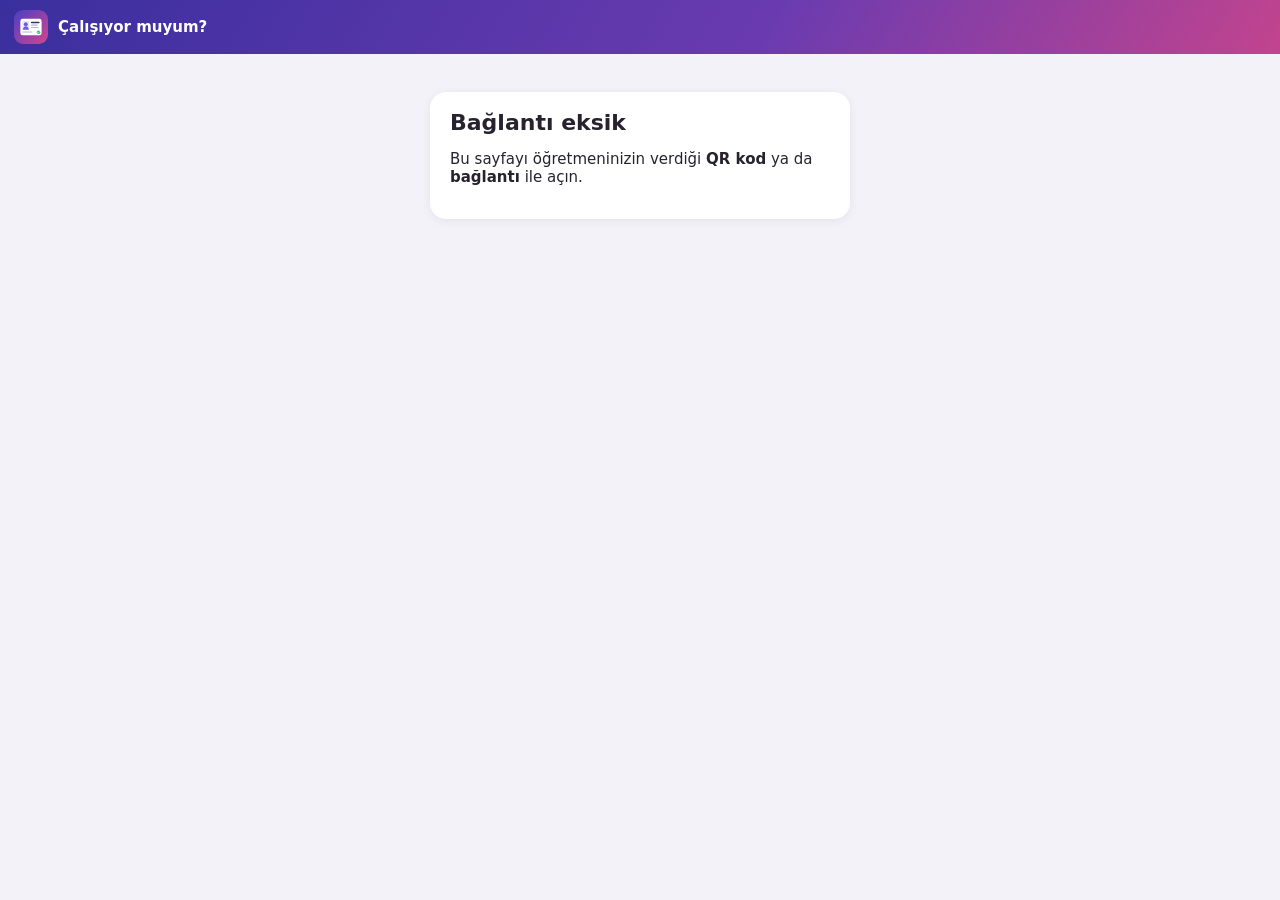
==== index.html @ 40ef4a22 "Çalışıyor muyum? — öğrenci sayfası Co-Authored-By: Claude Opus 5.5 <noreply@anthropic.com> Claude-Se" ====
<!doctype html>
<html lang="tr">
<head>
<meta charset="utf-8">
<meta name="viewport" content="width=device-width, initial-scale=1, viewport-fit=cover">
<meta name="theme-color" content="#3a2f9e">
<meta name="robots" content="noindex">
<meta name="apple-mobile-web-app-capable" content="yes">
<meta name="apple-mobile-web-app-title" content="Çalışıyor muyum?">
<title>Çalışıyor muyum?</title>
<link rel="manifest" href="manifest.json">
<link rel="icon" href="icon.svg" type="image/svg+xml">
<link rel="apple-touch-icon" href="icon-192.png">
<link rel="stylesheet" href="style.css">
<link rel="stylesheet" href="ogrenci.css">
</head>
<body class="ogr">
<header id="obar"><img src="icon.svg" alt=""><div><b>Çalışıyor muyum?</b><span id="oSub"></span></div><span id="oSync"></span><button id="oMenu" class="btn light sm" hidden>☰</button></header>
<main id="main"></main>
<div id="print"></div>
<div id="modal" hidden><div class="modal-card" id="modalCard"></div></div>
<div id="toast"></div>
<script src="ogrenci.js"></script>
<script src="takip.js"></script>
<script>Ogr.boot();</script>
</body>
</html>
---- style.css ----
[hidden] { display: none !important; }
:root {
  --bg: #f3f2f8;
  --card: #ffffff;
  --ink: #26232f;
  --muted: #6e6a7c;
  --line: #e4e1ee;
  --acc: #4b3fc4;
  --acc2: #d0458f;
  --ant: #33313b;
  --ok: #2a9d6b;
  --warn: #e0861d;
  --bad: #d2463c;
  --soft: #f0eefa;
  --r: 16px;
  --sh: 0 2px 10px rgba(40, 30, 90, .07);
}
* { box-sizing: border-box; }
html, body { margin: 0; height: 100%; }
body { font-family: "Segoe UI", system-ui, -apple-system, Roboto, sans-serif; background: var(--bg); color: var(--ink); font-size: 15px; -webkit-tap-highlight-color: transparent; }
button, input, select, textarea { font: inherit; color: inherit; }
#app { display: flex; min-height: 100vh; }

/* ---------- yan menü ---------- */
#nav { width: 236px; flex: none; background: linear-gradient(170deg, #3a2f9e 0%, #6a3bb0 55%, #c2448e 100%); color: #fff; display: flex; flex-direction: column; position: sticky; top: 0; height: 100vh; }
.brand { display: flex; gap: 11px; align-items: center; padding: 20px 18px 16px; }
.brand img { width: 44px; height: 44px; border-radius: 12px; box-shadow: 0 3px 10px rgba(0, 0, 0, .25); }
.brand b { display: block; font-size: 16px; }
.brand span { font-size: 12px; opacity: .8; }
#nav nav { display: flex; flex-direction: column; gap: 4px; padding: 6px 12px; flex: 1; }
#nav nav a { display: flex; gap: 12px; align-items: center; padding: 11px 12px; border-radius: 12px; cursor: pointer; color: rgba(255, 255, 255, .88); font-weight: 500; }
#nav nav a i { font-style: normal; width: 26px; height: 26px; display: grid; place-items: center; border-radius: 8px; background: rgba(255, 255, 255, .14); font-size: 14px; font-weight: 700; }
#nav nav a:hover { background: rgba(255, 255, 255, .1); }
#nav nav a.on { background: rgba(255, 255, 255, .95); color: var(--acc); }
#nav nav a.on i { background: var(--acc); color: #fff; }
#syncbox { padding: 12px; }
.sb { background: rgba(0, 0, 0, .18); border-radius: 12px; padding: 10px 12px; font-size: 12.5px; line-height: 1.5; }
.sb .btn { margin-top: 8px; width: 100%; }

#main { flex: 1; padding: 26px 30px 60px; max-width: 1240px; min-width: 0; }
h1 { font-size: 24px; margin: 0 0 4px; }
h2 { font-size: 17px; margin: 0 0 12px; }
.sub { color: var(--muted); margin: 0 0 18px; }
.muted { color: var(--muted); }
.head { display: flex; align-items: flex-end; gap: 12px; flex-wrap: wrap; margin-bottom: 18px; }
.head > div:first-child { flex: 1; min-width: 200px; }
.head .sub { margin: 0; }
.row { display: flex; gap: 10px; flex-wrap: wrap; align-items: center; }
.spacer { flex: 1; }
.card { background: var(--card); border-radius: var(--r); box-shadow: var(--sh); padding: 18px 20px; margin-bottom: 16px; }
.grid2 { display: grid; grid-template-columns: 1fr 1fr; gap: 16px; }

/* ---------- düğmeler ---------- */
.btn { border: 0; background: var(--acc); color: #fff; padding: 10px 16px; border-radius: 11px; cursor: pointer; font-weight: 600; display: inline-flex; gap: 7px; align-items: center; justify-content: center; white-space: nowrap; }
.btn:hover { filter: brightness(1.08); }
.btn.grad { background: linear-gradient(120deg, var(--acc), var(--acc2)); }
.btn.ant { background: var(--ant); }
.btn.ghost { background: var(--soft); color: var(--acc); }
.btn.light { background: rgba(255, 255, 255, .92); color: var(--acc); }
.btn.danger { background: #fde9e7; color: var(--bad); }
.btn.sm { padding: 6px 11px; font-size: 13px; border-radius: 9px; }
.btn:disabled { opacity: .5; cursor: default; }

/* ---------- form ---------- */
label.f { display: block; margin-bottom: 12px; }
label.f > span { display: block; font-size: 13px; color: var(--muted); margin-bottom: 5px; font-weight: 600; }
input[type=text], input[type=number], input[type=password], input[type=search], select, textarea { width: 100%; border: 1.5px solid var(--line); background: #fff; border-radius: 11px; padding: 10px 12px; outline: none; }
input:focus, select:focus, textarea:focus { border-color: var(--acc); }
textarea { min-height: 64px; resize: vertical; }

/* ---------- sınıf kartları ---------- */
.classes { display: grid; grid-template-columns: repeat(auto-fill, minmax(260px, 1fr)); gap: 16px; }
.ccard { border-radius: 20px; padding: 18px; color: #fff; cursor: pointer; position: relative; overflow: hidden; box-shadow: var(--sh); min-height: 150px; display: flex; flex-direction: column; }
.ccard:hover { transform: translateY(-2px); transition: transform .15s; }
.ccard b { font-size: 26px; }
.ccard .cs { opacity: .9; font-size: 13px; }
.ccard .faces { display: flex; margin-top: auto; padding-top: 14px; }
.ccard .faces img, .ccard .faces span { width: 34px; height: 42px; border-radius: 8px; object-fit: cover; border: 2px solid rgba(255, 255, 255, .85); margin-right: -8px; background: rgba(255, 255, 255, .3); }
.ccard .faces span { display: grid; place-items: center; font-size: 12px; font-weight: 700; width: auto; padding: 0 8px; }
.ccard .bar { height: 6px; border-radius: 3px; background: rgba(255, 255, 255, .3); margin-top: 12px; overflow: hidden; }
.ccard .bar i { display: block; height: 100%; background: #fff; }
.ccard.add { background: var(--card); color: var(--acc); border: 2px dashed #cfc9ef; box-shadow: none; align-items: center; justify-content: center; gap: 8px; text-align: center; font-weight: 600; }

/* ---------- fotoğraflı liste ---------- */
.tools { display: flex; gap: 10px; flex-wrap: wrap; align-items: center; margin-bottom: 16px; }
.tools input[type=search] { max-width: 280px; }
.tabs { display: inline-flex; background: #e9e6f5; border-radius: 12px; padding: 4px; gap: 4px; }
.tabs button { border: 0; background: transparent; padding: 8px 14px; border-radius: 9px; cursor: pointer; font-weight: 600; color: var(--muted); }
.tabs button.on { background: #fff; color: var(--acc); box-shadow: var(--sh); }
.photos { display: grid; grid-template-columns: repeat(auto-fill, minmax(150px, 1fr)); gap: 14px; }
.pc { background: var(--card); border-radius: 16px; box-shadow: var(--sh); overflow: hidden; cursor: pointer; display: flex; flex-direction: column; position: relative; transition: transform .12s; }
.pc:hover { transform: translateY(-2px); }
.pc .ph { aspect-ratio: 3 / 4; background: linear-gradient(160deg, #ebe8f8, #f7e8f1); display: grid; place-items: center; overflow: hidden; }
.pc .ph img { width: 100%; height: 100%; object-fit: cover; }
.pc .ph .ini { font-size: 34px; font-weight: 700; color: #a69fd6; }
.pc .no { position: absolute; top: 8px; left: 8px; background: rgba(38, 35, 47, .82); color: #fff; font-weight: 700; font-size: 13px; padding: 3px 9px; border-radius: 20px; }
.pc .pct { position: absolute; top: 8px; right: 8px; width: 30px; height: 30px; border-radius: 50%; display: grid; place-items: center; font-size: 10.5px; font-weight: 700; color: var(--ink); }
.pc .pct span { width: 23px; height: 23px; border-radius: 50%; background: #fff; display: grid; place-items: center; }
.pc .nm { padding: 9px 10px 4px; font-weight: 600; font-size: 13.5px; line-height: 1.25; }
.pc .flags { padding: 0 10px 10px; display: flex; flex-wrap: wrap; gap: 4px; min-height: 8px; }
.chip { font-size: 11px; font-weight: 600; padding: 2px 7px; border-radius: 20px; background: #fff1df; color: #b4610a; }
.chip.r { background: #fde7e5; color: #b53229; }
.chip.b { background: #e8e5fb; color: var(--acc); }
.chip.g { background: #e1f5ec; color: #1c7a50; }

/* ---------- öğrenci sayfası ---------- */
.stu { display: grid; grid-template-columns: 270px 1fr; gap: 18px; align-items: start; }
.stu-side { position: sticky; top: 18px; }
.bigph { aspect-ratio: 3 / 4; border-radius: 16px; overflow: hidden; background: linear-gradient(160deg, #ebe8f8, #f7e8f1); display: grid; place-items: center; margin-bottom: 12px; }
.bigph img { width: 100%; height: 100%; object-fit: cover; }
.bigph .ini { font-size: 64px; font-weight: 700; color: #a69fd6; }
.stu-side .nm { font-size: 20px; font-weight: 700; line-height: 1.25; }
.stu-side .meta { color: var(--muted); margin: 4px 0 12px; }
.stu-side .btn { width: 100%; margin-bottom: 8px; }
.prog { height: 8px; border-radius: 4px; background: var(--line); overflow: hidden; margin: 6px 0 14px; }
.prog i { display: block; height: 100%; background: linear-gradient(90deg, var(--acc), var(--acc2)); }
.q { padding: 14px 0; border-bottom: 1px solid var(--line); display: grid; grid-template-columns: 34px 1fr; gap: 10px; }
.q:last-child { border-bottom: 0; }
.q .qn { width: 30px; height: 30px; border-radius: 9px; background: var(--soft); color: var(--acc); display: grid; place-items: center; font-weight: 700; font-size: 13px; }
.q .ql { font-weight: 600; margin: 4px 0 9px; }
.seg { display: flex; flex-wrap: wrap; gap: 6px; }
.seg button { border: 1.5px solid var(--line); background: #fff; padding: 8px 15px; border-radius: 10px; cursor: pointer; font-weight: 600; color: var(--muted); min-width: 64px; }
.seg button.on { background: var(--acc); border-color: var(--acc); color: #fff; }
.seg button.on.w { background: var(--warn); border-color: var(--warn); }
.seg button.on.x { background: var(--bad); border-color: var(--bad); }
.seg button.clr { border-style: dashed; min-width: 0; padding: 8px 10px; }
.stepper { display: inline-flex; align-items: center; gap: 0; border: 1.5px solid var(--line); border-radius: 11px; overflow: hidden; background: #fff; }
.stepper button { border: 0; background: var(--soft); color: var(--acc); width: 42px; height: 40px; font-size: 20px; font-weight: 700; cursor: pointer; }
.stepper input { border: 0 !important; width: 64px; text-align: center; font-weight: 700; font-size: 17px; border-radius: 0 !important; padding: 8px 4px !important; }
.det { margin-top: 9px; }
.saved { font-size: 12.5px; color: var(--ok); }

/* ---------- tablo ---------- */
.tbl-wrap { overflow-x: auto; }
table.t { border-collapse: collapse; width: 100%; font-size: 13px; }
table.t th, table.t td { border-bottom: 1px solid var(--line); padding: 7px 8px; text-align: left; vertical-align: middle; }
table.t th { background: #f6f5fb; font-size: 12px; color: var(--muted); position: sticky; top: 0; }
table.t td.c, table.t th.c { text-align: center; }
table.t tr:hover td { background: #faf9fe; }
table.t img.mini { width: 30px; height: 38px; object-fit: cover; border-radius: 6px; display: block; }
td .w { color: #b4610a; font-weight: 700; }
td .x { color: var(--bad); font-weight: 700; }
.stats { display: grid; grid-template-columns: repeat(auto-fill, minmax(190px, 1fr)); gap: 12px; margin-bottom: 16px; }
.stat { border-radius: 16px; padding: 14px 16px; color: #fff; position: relative; overflow: hidden; }
.stat b { font-size: 28px; display: block; }
.stat span { font-size: 13px; opacity: .92; }
.stat em { position: absolute; right: 12px; top: 10px; font-style: normal; font-size: 12px; opacity: .85; }

/* ---------- içe aktarma ---------- */
.imp { display: grid; grid-template-columns: repeat(auto-fill, minmax(118px, 1fr)); gap: 10px; max-height: 52vh; overflow: auto; padding: 4px; }
.imp .it { border: 1.5px solid var(--line); border-radius: 12px; overflow: hidden; font-size: 12px; background: #fff; position: relative; }
.imp .it img { width: 100%; aspect-ratio: 3/4; object-fit: cover; display: block; }
.imp .it input[type=text] { border-radius: 0; border: 0; border-top: 1px solid var(--line); padding: 5px 7px; font-size: 12px; }
.imp .it input.no { font-weight: 700; }
.imp .it .ck { position: absolute; top: 6px; left: 6px; width: 20px; height: 20px; }
.imp .it.off { opacity: .4; }
.imp .it .tag { position: absolute; top: 6px; right: 6px; font-size: 10px; background: var(--ok); color: #fff; padding: 2px 6px; border-radius: 10px; }

/* ---------- modal, bildirim ---------- */
#modal { position: fixed; inset: 0; background: rgba(25, 20, 45, .45); display: grid; place-items: center; z-index: 50; padding: 16px; }
.modal-card { background: #fff; border-radius: 20px; padding: 22px; width: min(560px, 100%); max-height: 92vh; overflow: auto; box-shadow: 0 20px 60px rgba(0, 0, 0, .25); }
.modal-card.wide { width: min(980px, 100%); }
.actions { display: flex; gap: 10px; justify-content: flex-end; margin-top: 16px; flex-wrap: wrap; }
#toast { position: fixed; left: 50%; bottom: 26px; transform: translateX(-50%) translateY(30px); background: var(--ant); color: #fff; padding: 11px 18px; border-radius: 12px; opacity: 0; transition: .25s; z-index: 60; pointer-events: none; max-width: 90vw; text-align: center; }
#toast.on { opacity: 1; transform: translateX(-50%); }
.qr img { width: 210px; height: 210px; image-rendering: pixelated; border-radius: 10px; border: 1px solid var(--line); }
.code { font-size: 24px; font-weight: 800; letter-spacing: 3px; color: var(--acc); }
video#cam { width: 100%; border-radius: 12px; background: #000; }
.empty { text-align: center; padding: 40px 20px; color: var(--muted); }
.empty b { display: block; font-size: 18px; color: var(--ink); margin-bottom: 6px; }
.note { background: #fff7e8; border-radius: 12px; padding: 10px 14px; font-size: 13.5px; color: #7a5413; }

/* ---------- kilit ---------- */
#lock { position: fixed; inset: 0; z-index: 80; background: linear-gradient(160deg, #3a2f9e, #6a3bb0 55%, #c2448e); display: grid; place-items: center; color: #fff; padding: 20px; }
#lock .box { width: min(340px, 100%); text-align: center; }
#lock img { width: 76px; height: 76px; border-radius: 20px; margin-bottom: 12px; }
#lock input { text-align: center; font-size: 22px; letter-spacing: 6px; margin: 16px 0 10px; color: var(--ink); }

/* ---------- yazdırma ---------- */
#print { display: none; }
@media print {
  @page { size: A4; margin: 12mm; }
  body { background: #fff; font-size: 11pt; }
  #app, #modal, #toast, #lock { display: none !important; }
  #print { display: block; }
  .pg { page-break-after: always; break-after: page; }
  .pg:last-child { page-break-after: auto; break-after: auto; }
  * { -webkit-print-color-adjust: exact; print-color-adjust: exact; }
}
.pk-head { display: flex; gap: 18px; align-items: stretch; border-bottom: 3px solid #4b3fc4; padding-bottom: 12px; margin-bottom: 12px; }
.pk-head .pp { width: 34mm; height: 44mm; border-radius: 3mm; overflow: hidden; background: #eee; flex: none; display: grid; place-items: center; font-size: 26pt; color: #999; font-weight: 700; }
.pk-head .pp img { width: 100%; height: 100%; object-fit: cover; }
.pk-head .ti { flex: 1; display: flex; flex-direction: column; }
.pk-head .sch { font-size: 9.5pt; color: #666; }
.pk-head h3 { font-size: 20pt; margin: 4px 0 2px; }
.pk-head .mt { font-size: 12pt; }
.pk-head .gz { margin-top: auto; font-size: 9pt; color: #b53229; font-weight: 600; }
table.pk { width: 100%; border-collapse: collapse; font-size: 11pt; }
table.pk td { border: 1px solid #cfcbe0; padding: 6px 9px; vertical-align: top; }
table.pk td:first-child { width: 42%; background: #f4f2fb; font-weight: 600; }
table.pk td .w { color: #b4610a; font-weight: 700; }
table.pk td .x { color: #b53229; font-weight: 700; }
.pk-note { border: 1px solid #cfcbe0; border-radius: 2mm; padding: 6px 9px; margin-top: 10px; min-height: 22mm; font-size: 10.5pt; }
.pk-foot { margin-top: 10px; font-size: 8.5pt; color: #888; display: flex; justify-content: space-between; }
.ps-h { text-align: center; margin-bottom: 5px; line-height: 1.25; }
.ps-h b { font-size: 15pt; display: block; }
.ps-stats { display: grid; grid-template-columns: repeat(7, 1fr); gap: 4px; margin-bottom: 6px; }
.ps-stats div { border: 1px solid #cfcbe0; border-radius: 2mm; padding: 2px 5px; font-size: 7.5pt; line-height: 1.15; }
.ps-stats b { font-size: 11pt; display: block; color: #4b3fc4; }
table.ps { width: 100%; border-collapse: collapse; font-size: 8pt; }
table.ps th, table.ps td { border: 1px solid #cfcbe0; padding: 1px 3px; text-align: center; height: 4.6mm; }
table.ps tr { page-break-inside: avoid; }
table.ps tr:nth-child(even) td { background: #f8f7fc; }
table.ps th { background: #ece9f8; font-size: 7.5pt; }
table.ps td.l { text-align: left; }

table.ps .w { color: #b4610a; font-weight: 700; }
table.ps .x { color: #b53229; font-weight: 700; }
.ps-det { margin-top: 10px; font-size: 9pt; }
.ps-det h4 { margin: 8px 0 4px; font-size: 10.5pt; color: #4b3fc4; }
.ps-det p { margin: 2px 0; }

/* ---------- telefon / dar ekran ---------- */
@media (max-width: 860px) {
  #app { flex-direction: column; }
  #nav { width: 100%; height: auto; position: sticky; top: 0; z-index: 20; flex-direction: row; align-items: center; padding-top: env(safe-area-inset-top); }
  .brand { padding: 10px 12px; }
  .brand div { display: none; }
  .brand img { width: 34px; height: 34px; }
  #nav nav { flex-direction: row; padding: 6px; overflow-x: auto; gap: 2px; }
  #nav nav a { padding: 8px 10px; gap: 6px; font-size: 13px; }
  #nav nav a i { width: 22px; height: 22px; }
  #syncbox { display: none; }
  #main { padding: 16px 14px 70px; }
  .stu { grid-template-columns: 1fr; }
  .stu-side { position: static; display: grid; grid-template-columns: 120px 1fr; gap: 14px; }
  .bigph { margin: 0; }
  .grid2 { grid-template-columns: 1fr; }
  .photos { grid-template-columns: repeat(auto-fill, minmax(112px, 1fr)); gap: 10px; }
  h1 { font-size: 21px; }
}
@media (max-width: 520px) {
  #nav nav a span { display: none; }
  #nav nav a.on span { display: inline; }
}

/* ---------- madde listesi (Ayarlar) ---------- */
.ilist { display: flex; flex-direction: column; gap: 4px; }
.irow { display: flex; align-items: center; gap: 6px; padding: 6px 4px; border-bottom: 1px solid var(--line); }
.irow .qn { width: 26px; height: 26px; border-radius: 8px; background: var(--soft); color: var(--acc); display: grid; place-items: center; font-weight: 700; font-size: 12px; flex: none; }
.irow .il { flex: 1; font-size: 14px; }
.irow.off .il { color: var(--muted); text-decoration: line-through; }
.irow .btn.sm { padding: 5px 9px; }
label.ck { display: flex; gap: 8px; align-items: center; margin-bottom: 10px; font-size: 14px; cursor: pointer; }
label.ck input { width: 18px; height: 18px; accent-color: var(--acc); }
.irow { background: #fff; border-radius: 10px; }
.irow .grip { cursor: grab; color: #b9b3d6; font-weight: 700; letter-spacing: -2px; padding: 0 4px; user-select: none; }
.irow.drag { opacity: .4; }
.irow.over { box-shadow: inset 0 3px 0 var(--acc); }
@media (max-width: 860px) { .irow .grip { display: none; } .irow .il { font-size: 13px; } }

/* ---------- Öğrenci Takip ---------- */
.tk-bar { display: flex; gap: 10px; flex-wrap: wrap; align-items: center; padding: 12px 14px; }
.tk-bar select { width: auto; min-width: 120px; }
.tk-bar #tkS { min-width: 240px; }
.tk-wk { display: flex; gap: 8px; align-items: center; margin-left: auto; }
.tk-wk b { min-width: 170px; text-align: center; }
.tk-top { display: grid; grid-template-columns: 96px 1fr; gap: 16px; align-items: start; }
.tk-ph { width: 96px; aspect-ratio: 3/4; border-radius: 12px; overflow: hidden; background: linear-gradient(160deg, #ebe8f8, #f7e8f1); display: grid; place-items: center; }
.tk-ph img { width: 100%; height: 100%; object-fit: cover; }
.tk-ph .ini { font-size: 30px; font-weight: 700; color: #a69fd6; }
.tk-who { display: flex; flex-direction: column; gap: 2px; }
.tk-who > b { font-size: 19px; }
.tk-meta { display: flex; gap: 10px; flex-wrap: wrap; margin-top: 8px; }
.tk-meta label { display: flex; flex-direction: column; font-size: 12px; color: var(--muted); font-weight: 600; gap: 3px; }
.tk-meta input, .tk-meta select { width: 130px; padding: 7px 10px; }
.tk-kpi { grid-column: 1 / -1; display: grid; grid-template-columns: repeat(5, 1fr); gap: 10px; }
.tk-kpi .stat { padding: 10px 14px; border-radius: 14px; }
.tk-kpi .stat b { font-size: 22px; }
.tk-goal { display: flex; gap: 10px; align-items: center; margin-bottom: 8px; }
.tk-goal .qn { width: 28px; height: 28px; border-radius: 8px; background: var(--soft); color: var(--acc); display: grid; place-items: center; font-weight: 700; flex: none; }
.tk-goal .tkin { flex: 1; }
.tk-goal label.ck { margin: 0; white-space: nowrap; }
table.tk { border-collapse: separate; border-spacing: 0; width: 100%; font-size: 13px; }
table.tk th { background: #3a2f9e; color: #fff; font-size: 12px; padding: 8px 6px; text-align: left; position: sticky; top: 0; z-index: 1; }
table.tk th:first-child { border-top-left-radius: 10px; } table.tk th:last-child { border-top-right-radius: 10px; }
table.tk td { border-bottom: 1px solid var(--line); padding: 2px 3px; vertical-align: middle; }
table.tk tr.odd td:not(.day) { background: #faf9fe; }
table.tk tr.dstart td { border-top: 2px solid #cfc9ef; }
table.tk td.day { width: 132px; min-width: 132px; background: linear-gradient(160deg, #efeafd, #f9eef5); vertical-align: top; padding: 8px; border-right: 1px solid var(--line); }
table.tk td.day b { display: block; color: var(--acc); }
table.tk td.day span { display: block; font-size: 12px; color: var(--muted); margin-top: 2px; }
table.tk td.day span b { display: inline; color: var(--ink); }
table.tk .c { text-align: center; }
table.tk td.calc { font-weight: 700; color: var(--acc); }
table.tk tr.dtot td { background: #f1eefb !important; font-size: 12px; font-weight: 600; padding: 5px 6px; }
table.tk tfoot td { background: var(--ant); color: #fff; padding: 9px 8px; font-weight: 600; }
table.tk tfoot td:first-child { border-bottom-left-radius: 10px; } table.tk tfoot td:last-child { border-bottom-right-radius: 10px; }
.tkin { width: 100%; border: 1.5px solid transparent !important; background: transparent !important; border-radius: 8px !important; padding: 7px 6px !important; font-size: 13px; min-width: 70px; }
.tkin:hover { border-color: var(--line) !important; background: #fff !important; }
.tkin:focus { border-color: var(--acc) !important; background: #fff !important; }
.tkin.wide { min-width: 170px; }
.tkin.n { text-align: center; min-width: 46px; }
textarea.tkin, select.tkin { border-color: var(--line) !important; background: #fff !important; }
td.st { white-space: nowrap; }
td.st button { border: 1.5px solid var(--line); background: #fff; width: 30px; height: 28px; border-radius: 8px; cursor: pointer; font-weight: 700; color: var(--muted); margin: 0 1px; }
td.st button.on.ok { background: var(--ok); border-color: var(--ok); color: #fff; }
td.st button.on.half { background: var(--warn); border-color: var(--warn); color: #fff; }
td.st button.on.no { background: var(--bad); border-color: var(--bad); color: #fff; }
button.lnk { border: 0; background: none; color: var(--acc); cursor: pointer; font-weight: 600; font-size: 12px; padding: 4px 0; margin-top: 4px; }
button.lnk.x { color: var(--bad); font-size: 15px; }
.neg { color: var(--bad) !important; }
.tk-chart { width: 100%; height: auto; display: block; }
.tk-oz { display: flex; justify-content: space-between; align-items: center; gap: 10px; padding: 6px 0; border-bottom: 1px solid var(--line); }
.tk-oz .seg button { min-width: 38px; padding: 6px 0; }
i.lg { display: inline-block; width: 12px; height: 12px; border-radius: 3px; margin-right: 5px; vertical-align: -1px; }
@media (max-width: 860px) {
  .tk-kpi { grid-template-columns: repeat(2, 1fr); }
  .tk-top { grid-template-columns: 72px 1fr; }
  .tk-ph { width: 72px; }
  .tk-wk { margin-left: 0; }
  .tk-oz { flex-direction: column; align-items: flex-start; }
  .tk-meta { display: grid; grid-template-columns: 1fr 1fr; }
  .tk-meta input, .tk-meta select { width: 100%; }
  .tk-bar select, .tk-bar #tkS { width: 100%; min-width: 0; }
}
/* yazdırma: haftalık form */
.tp { font-size: 8.5pt; color: #1b2a3d; position: relative; min-height: 271mm; }
.tp-h { display: flex; justify-content: space-between; align-items: flex-start; background: #e3ecf7; border-bottom: 2.5px solid #2a9d8f; padding: 3mm 4mm; margin: 0 0 3mm; }
.tp-h > div:first-child > b { font-size: 15pt; color: #1f3a5f; display: block; letter-spacing: .3px; }
.tp-h span { font-size: 7.5pt; color: #555; }
.tp-r { font-size: 8pt; text-align: right; line-height: 1.6; }
.tp-info { display: grid; grid-template-columns: 1fr 1fr; gap: 1.5mm 6mm; background: #f1f5fb; border: 1px solid #c9d6e6; border-radius: 2mm; padding: 2.5mm 4mm; margin-bottom: 2mm; }
.tp-info i { font-style: normal; font-weight: 700; color: #1f3a5f; }
.tp-s { border-left: 2.5mm solid #2a9d8f; padding-left: 2mm; font-weight: 700; font-size: 10pt; color: #1f3a5f; margin: 3mm 0 1.5mm; display: flex; justify-content: space-between; align-items: baseline; }
.tp-s small { font-weight: 400; font-size: 7pt; color: #666; }
.tp-line { display: flex; gap: 3mm; align-items: flex-end; border-bottom: 1px solid #9fb3cc; min-height: 6.5mm; padding: 0 1mm 1mm; }
.tp-line b { color: #2a9d8f; } .tp-line span { flex: 1; } .tp-line em { font-style: normal; font-size: 7.5pt; color: #666; }
.tp-o { display: inline-block; width: 3.2mm; height: 3.2mm; border: 1px solid #1f3a5f; border-radius: 1mm; vertical-align: -0.6mm; margin: 0 .6mm; }
.tp-o.on { background: #2a9d8f; border-color: #2a9d8f; }
table.tp-t { width: 100%; border-collapse: collapse; font-size: 7.5pt; }
table.tp-t th { background: #1f3a5f; color: #fff; font-size: 6.8pt; padding: 1.2mm 1mm; border: 1px solid #1f3a5f; }
table.tp-t td { border: 1px solid #c9d6e6; padding: .6mm 1.2mm; height: 5.6mm; }
table.tp-t td.c { text-align: center; }
table.tp-t tr.ds td { border-top: 1.4px solid #1f3a5f; }
td.tp-d { background: #e6f4f1; vertical-align: top; font-size: 6.8pt; line-height: 1.45; color: #555; }
td.tp-d b { color: #1f3a5f; font-size: 8pt; } td.tp-d.we { background: #fcf1dc; }
tr.tp-dt td { background: #f1f5fb; font-weight: 700; font-size: 7pt; }
table.tp-t tfoot td { background: #1f3a5f; color: #fff; font-weight: 700; }
.tp-tot { display: flex; justify-content: space-between; background: #1f3a5f; color: #fff; border-radius: 2mm; padding: 2mm 4mm; margin-top: 2.5mm; font-size: 8.5pt; }
.tp-tip { font-size: 7pt; color: #666; margin: 1.5mm 0; }
.tp-chart svg { width: 100%; height: 62mm; }
.tp-oz { display: grid; grid-template-columns: 1fr 1fr; gap: 1.5mm 6mm; }
.tp-oz div { display: flex; justify-content: space-between; align-items: center; background: #f1f5fb; padding: 1mm 2mm; border-radius: 1mm; }
.tp-oz i { display: inline-grid; place-items: center; width: 4.4mm; height: 4.4mm; border: 1px solid #1f3a5f; border-radius: 50%; font-style: normal; font-size: 6.5pt; margin-left: 1mm; }
.tp-oz i.on { background: #2a9d8f; color: #fff; border-color: #2a9d8f; }
.tp-2 { display: grid; grid-template-columns: 1fr 1fr; gap: 6mm; margin-top: 3mm; }
.tp-2 p, .tp-ogr p { border-bottom: 1px solid #9fb3cc; min-height: 14mm; margin: 1mm 0 0; white-space: pre-wrap; }
.tp-ogr { border: 1px solid #c9d6e6; border-radius: 2mm; padding: 2mm 3mm; }
.tp-ogr p { min-height: 22mm; }
.tp-f { position: absolute; bottom: 0; left: 0; right: 0; display: flex; justify-content: space-between; font-size: 7pt; color: #777; border-top: 1px solid #c9d6e6; padding-top: 1mm; }

/* giriş bilgisi kâğıtları */
.slips { display: grid; grid-template-columns: 1fr 1fr; gap: 4mm; }
.slip { border: 1px dashed #999; border-radius: 2mm; padding: 3mm; display: flex; gap: 3mm; align-items: center; break-inside: avoid; page-break-inside: avoid; font-size: 9pt; }
.slip img { width: 26mm; height: 26mm; }
.slip div { display: flex; flex-direction: column; gap: 1mm; }
.slip b { font-size: 10.5pt; }
.slip small { font-size: 7pt; color: #555; }
---- ogrenci.css ----
body.ogr { background: var(--bg); }
#obar { position: sticky; top: 0; z-index: 20; display: flex; align-items: center; gap: 10px; padding: 10px 14px; padding-top: calc(10px + env(safe-area-inset-top)); color: #fff; background: linear-gradient(120deg, #3a2f9e, #6a3bb0 60%, #c2448e); }
#obar img { width: 34px; height: 34px; border-radius: 9px; }
#obar div { flex: 1; min-width: 0; display: flex; flex-direction: column; }
#obar b { font-size: 15px; }
#obar span#oSub { font-size: 12px; opacity: .85; white-space: nowrap; overflow: hidden; text-overflow: ellipsis; }
#oSync { font-size: 12px; opacity: .9; white-space: nowrap; }
body.ogr #main { max-width: 1100px; margin: 0 auto; padding: 14px 14px 80px; }
.login { max-width: 420px; margin: 24px auto; }
.login h1 { font-size: 22px; margin: 0 0 4px; }
.login .tabs { margin: 12px 0 16px; display: flex; }
.login .tabs button { flex: 1; }
.login .btn { width: 100%; padding: 13px; font-size: 16px; }
.login input { font-size: 17px; padding: 12px 14px; }
.login .hint { font-size: 13px; color: var(--muted); }
.ogr .tk-top .tk-ph { display: none; }
.ogr .tk-top { grid-template-columns: 1fr; }
.omenu { display: flex; flex-direction: column; gap: 8px; }
@media (max-width: 860px) { body.ogr #main { padding: 10px 8px 80px; } }
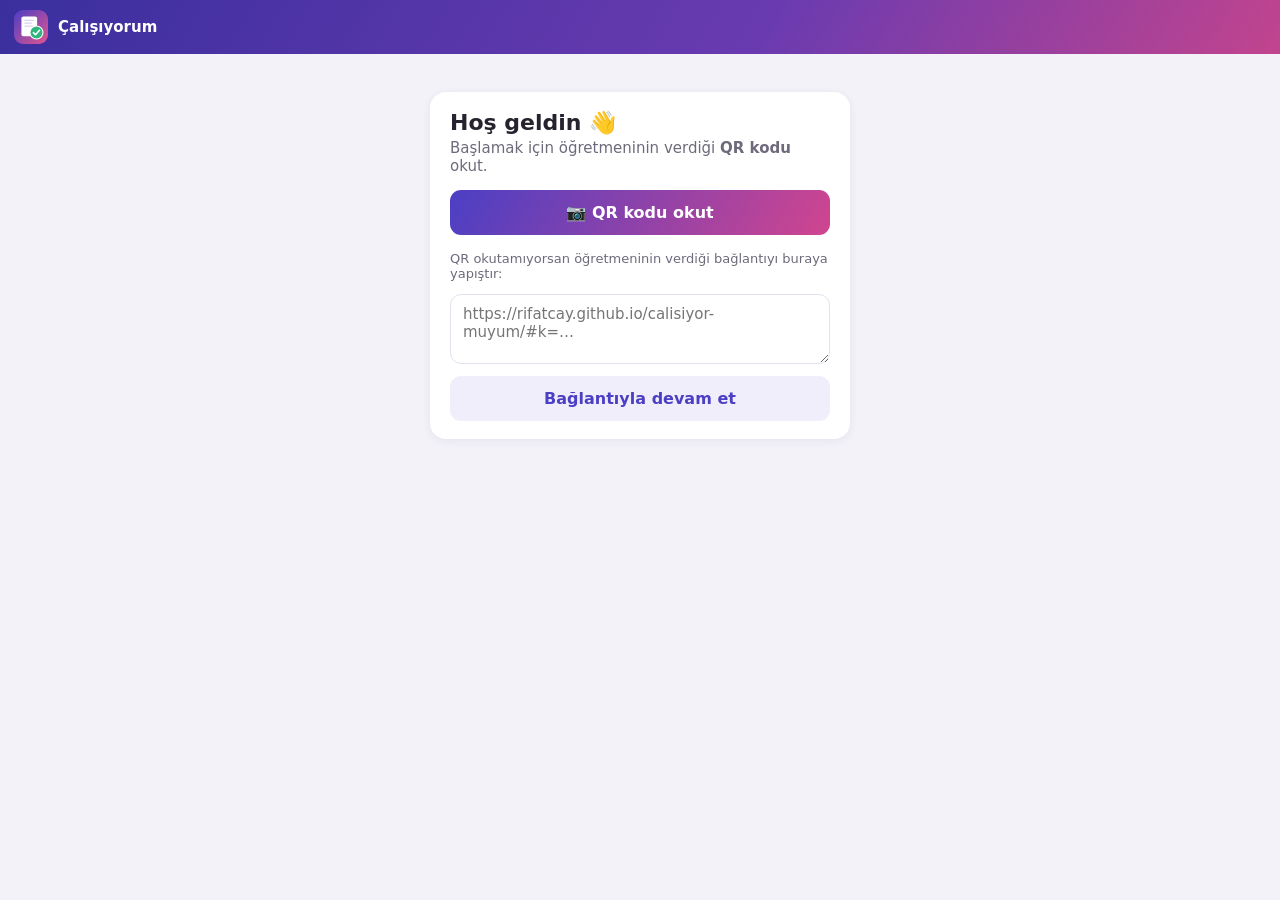
==== commit 17e2827a: "Çalışıyorum: Android uygulaması, QR ile kurulum, indirme sayfası Co-Authored-By: Claude Opus 5.5 <no" ====
--- a/index.html
+++ b/index.html
@@ -6,8 +6,8 @@
 <meta name="theme-color" content="#3a2f9e">
 <meta name="robots" content="noindex">
 <meta name="apple-mobile-web-app-capable" content="yes">
-<meta name="apple-mobile-web-app-title" content="Çalışıyor muyum?">
-<title>Çalışıyor muyum?</title>
+<meta name="apple-mobile-web-app-title" content="Çalışıyorum">
+<title>Çalışıyorum</title>
 <link rel="manifest" href="manifest.json">
 <link rel="icon" href="icon.svg" type="image/svg+xml">
 <link rel="apple-touch-icon" href="icon-192.png">
@@ -15,11 +15,12 @@
 <link rel="stylesheet" href="ogrenci.css">
 </head>
 <body class="ogr">
-<header id="obar"><img src="icon.svg" alt=""><div><b>Çalışıyor muyum?</b><span id="oSub"></span></div><span id="oSync"></span><button id="oMenu" class="btn light sm" hidden>☰</button></header>
+<header id="obar"><img src="icon.svg" alt=""><div><b>Çalışıyorum</b><span id="oSub"></span></div><span id="oSync"></span><button id="oMenu" class="btn light sm" hidden>☰</button></header>
 <main id="main"></main>
 <div id="print"></div>
 <div id="modal" hidden><div class="modal-card" id="modalCard"></div></div>
 <div id="toast"></div>
+<script src="lib/jsQR.js"></script>
 <script src="ogrenci.js"></script>
 <script src="takip.js"></script>
 <script>Ogr.boot();</script>
--- a/style.css
+++ b/style.css
@@ -367,3 +367,31 @@
 .slip div { display: flex; flex-direction: column; gap: 1mm; }
 .slip b { font-size: 10.5pt; }
 .slip small { font-size: 7pt; color: #555; }
+
+/* günlük süre kutuları */
+.tk-boxes { --bh: 20px; display: grid; grid-template-columns: 44px repeat(7, 1fr); gap: 6px; align-items: end; }
+.tk-ax { position: relative; height: calc(var(--rows) * var(--bh)); margin-bottom: 38px; }
+.tk-ax span { position: absolute; right: 4px; transform: translateY(50%); font-size: 11px; color: var(--muted); white-space: nowrap; }
+.tk-day { display: flex; flex-direction: column; align-items: center; min-width: 0; }
+.tk-sum { font-size: 12px; color: var(--acc); height: 18px; } .tk-sum.auto { color: #a69fd6; }
+.tk-col { display: flex; flex-direction: column; width: 100%; max-width: 64px; border: 1.5px solid #cfc9ef; border-radius: 8px; overflow: hidden; background: #fff; }
+.tk-bx { height: var(--bh); border: 0; border-top: 1px solid #ece9f7; background: #fff; cursor: pointer; padding: 0; font-size: 11px; font-weight: 700; color: #fff; line-height: 1; }
+.tk-bx:first-child { border-top: 0; }
+.tk-bx.hr { border-top-color: #d9d4f0; }
+.tk-bx:hover { background: #efeafd; }
+.tk-bx.on { background: linear-gradient(90deg, #6b5fe0, #8b5cf6); border-top-color: rgba(255,255,255,.35); }
+.tk-bx.au { background: #e4defc; }
+.tk-bx.goal { box-shadow: inset 0 2px 0 #d2463c; }
+.tk-dn { font-size: 12px; font-weight: 600; margin-top: 6px; } .tk-dd { font-size: 11px; color: var(--muted); }
+@media (max-width: 600px) { .tk-boxes { --bh: 17px; grid-template-columns: 30px repeat(7, 1fr); gap: 3px; } .tk-dn { font-size: 10px; } .tk-ax span { font-size: 9.5px; } .tk-sum { font-size: 10.5px; } }
+.tk-dn i { font-style: normal; } .tk-dn i.s { display: none; }
+@media (max-width: 600px) { .tk-dn i.l { display: none; } .tk-dn i.s { display: inline; } .tk-dn { font-size: 11.5px; } }
+
+/* öğrenci sayfası kilidi */
+.tk-lock { margin-bottom: 12px; }
+.locked { cursor: not-allowed !important; }
+.tkin.locked:hover { border-color: transparent !important; background: transparent !important; }
+td.st button.locked, .seg button.locked { opacity: .55; }
+.tk-bx.locked { cursor: not-allowed; } .tk-bx.locked:hover { background: inherit; }
+.tk-bx.locked:not(.on):not(.au) { background: repeating-linear-gradient(45deg, #fff, #fff 4px, #f3f1f9 4px, #f3f1f9 8px); }
+table.tk td.day span.lk { color: var(--bad); font-weight: 600; }
